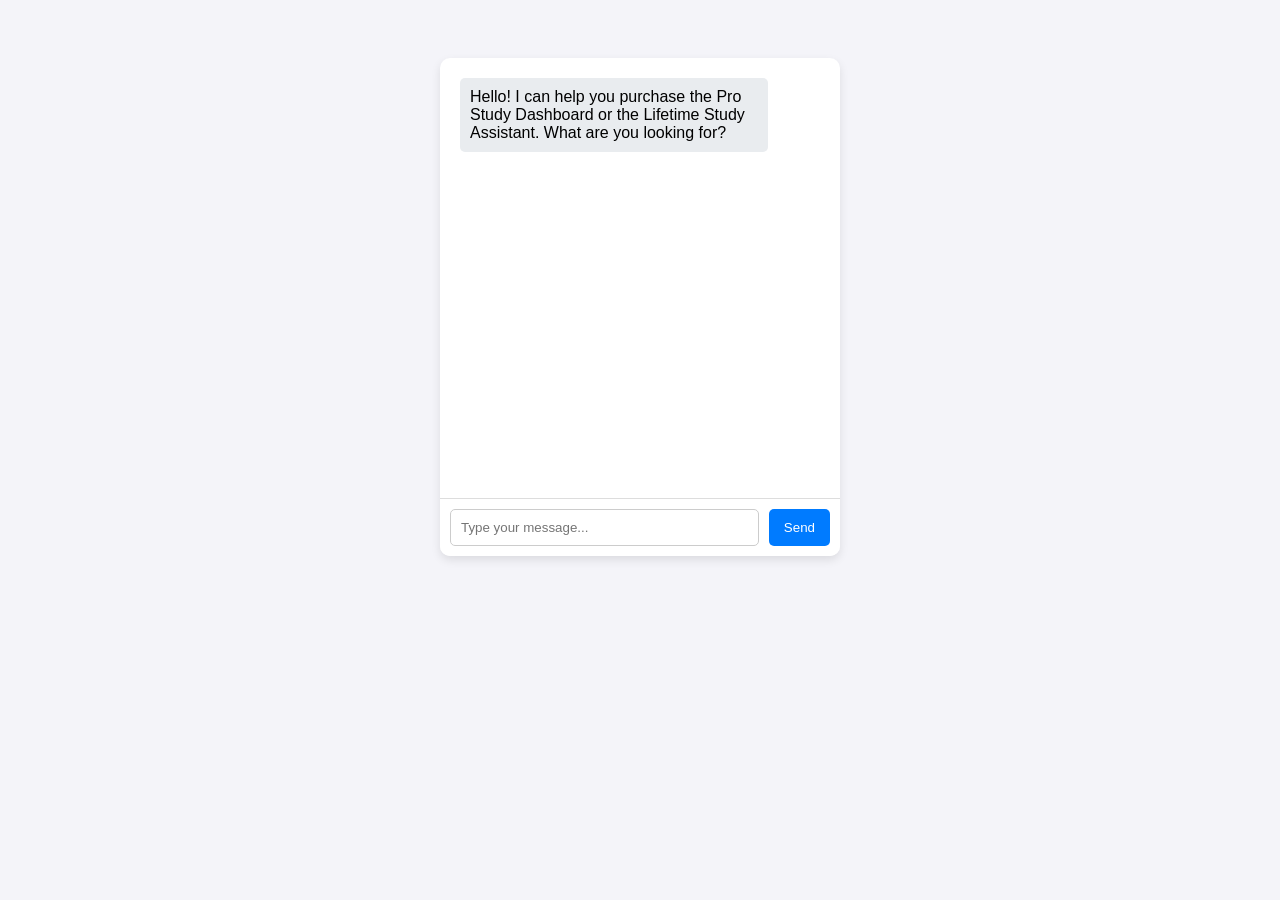
==== index.html @ 8527a6d9 "Initial commit with MongoDB and FastAPI" ====
<!DOCTYPE html>
<html lang="en">
<head>
    <meta charset="UTF-8">
    <meta name="viewport" content="width=device-width, initial-scale=1.0">
    <title>AI Commerce Agent</title>
    <style>
        body { font-family: Arial, sans-serif; background: #f4f4f9; display: flex; justify-content: center; padding: 50px; }
        #chat-box { width: 400px; background: white; border-radius: 10px; box-shadow: 0 4px 10px rgba(0,0,0,0.1); display: flex; flex-direction: column; overflow: hidden; }
        #messages { flex-grow: 1; height: 400px; overflow-y: auto; padding: 20px; border-bottom: 1px solid #ddd; }
        .msg { margin-bottom: 15px; padding: 10px; border-radius: 5px; max-width: 80%; }
        .user-msg { background: #007bff; color: white; align-self: flex-end; margin-left: auto; }
        .ai-msg { background: #e9ecef; color: black; align-self: flex-start; }
        .pay-btn { display: inline-block; margin-top: 10px; padding: 8px 12px; background: #28a745; color: white; text-decoration: none; border-radius: 5px; font-weight: bold; }
        #input-area { display: flex; padding: 10px; background: #fff; }
        input { flex-grow: 1; padding: 10px; border: 1px solid #ccc; border-radius: 5px; }
        button { margin-left: 10px; padding: 10px 15px; background: #007bff; color: white; border: none; border-radius: 5px; cursor: pointer; }
    </style>
</head>
<body>

<div id="chat-box">
    <div id="messages">
        <div class="msg ai-msg">Hello! I can help you purchase the Pro Study Dashboard or the Lifetime Study Assistant. What are you looking for?</div>
    </div>
    <div id="input-area">
        <input type="text" id="user-input" placeholder="Type your message..." onkeypress="handleKeyPress(event)">
        <button onclick="sendMessage()">Send</button>
    </div>
</div>

<script>
    // Generate a random session ID when the page loads
    const currentSessionId = "user_" + Math.random().toString(36).substring(7);

    async function sendMessage() {
        const inputField = document.getElementById("user-input");
        const messageText = inputField.value.trim();
        if (!messageText) return;

        appendMessage(messageText, "user-msg");
        inputField.value = "";

        try {
            // Send both the message and the session ID
            const response = await fetch("http://localhost:8000/chat", {
                method: "POST",
                headers: { "Content-Type": "application/json" },
                body: JSON.stringify({ 
                    message: messageText, 
                    session_id: currentSessionId 
                })
            });
            const data = await response.json();
            
            if (data.reply.includes("https://rzp.io/")) {
                const link = data.reply.match(/https:\/\/rzp\.io\S+/)[0];
                const textWithoutLink = data.reply.replace(link, "").trim();
                
                // Create a unique ID for the button so we can change it later
                const btnId = "btn-" + Math.random().toString(36).substring(7);
                let htmlReply = textWithoutLink + `<br><a href="${link}" target="_blank" id="${btnId}" class="pay-btn">Pay Now 🚀</a>`;
                appendHTML(htmlReply, "ai-msg");

                // Start polling the backend to see if the webhook fired
                let pollInterval = setInterval(async () => {
                    try {
                        let statusRes = await fetch(`http://localhost:8000/status?url=${encodeURIComponent(link)}`);
                        let statusData = await statusRes.json();
                        
                        if (statusData.status === "PAID") {
                            // Payment was successful! Update the UI in real-time.
                            let payBtn = document.getElementById(btnId);
                            payBtn.innerText = "Payment Confirmed ✅";
                            payBtn.style.background = "#198754"; // Darker green
                            payBtn.style.pointerEvents = "none"; // Disable clicking again
                            
                            // Stop polling
                            clearInterval(pollInterval);
                            
                            // Make the AI say a final thank you
                            appendMessage("Thank you for your purchase! Your order has been confirmed.", "ai-msg");
                        }
                    } catch (e) {
                        console.error("Polling error", e);
                    }
                }, 3000); // Check every 3 seconds

       } else {
        // This block executes if your initial 'if' condition is false
        appendMessage(data.reply, "ai-msg");
    }
} 
catch (error) {
    console.error(error); // Best practice to log the exact error for debugging
    appendMessage("Error connecting to the server.", "ai-msg");
}

function appendMessage(text, className) {
    const msgDiv = document.createElement("div");
    msgDiv.className = "msg " + className;
    msgDiv.innerText = text;
    
    const messagesContainer = document.getElementById("messages");
    if (messagesContainer) {
        messagesContainer.appendChild(msgDiv);
    } else {
        console.error("Target container #messages not found in the DOM.");
    }
}

        scrollToBottom();
    }

    function appendHTML(html, className) {
        const msgDiv = document.createElement("div");
        msgDiv.className = "msg " + className;
        msgDiv.innerHTML = html;
        document.getElementById("messages").appendChild(msgDiv);
        scrollToBottom();
    }

    function scrollToBottom() {
        const messagesDiv = document.getElementById("messages");
        messagesDiv.scrollTop = messagesDiv.scrollHeight;
    }

    function handleKeyPress(event) {
        if (event.key === "Enter") sendMessage();
    }
</script>

</body>
</html>
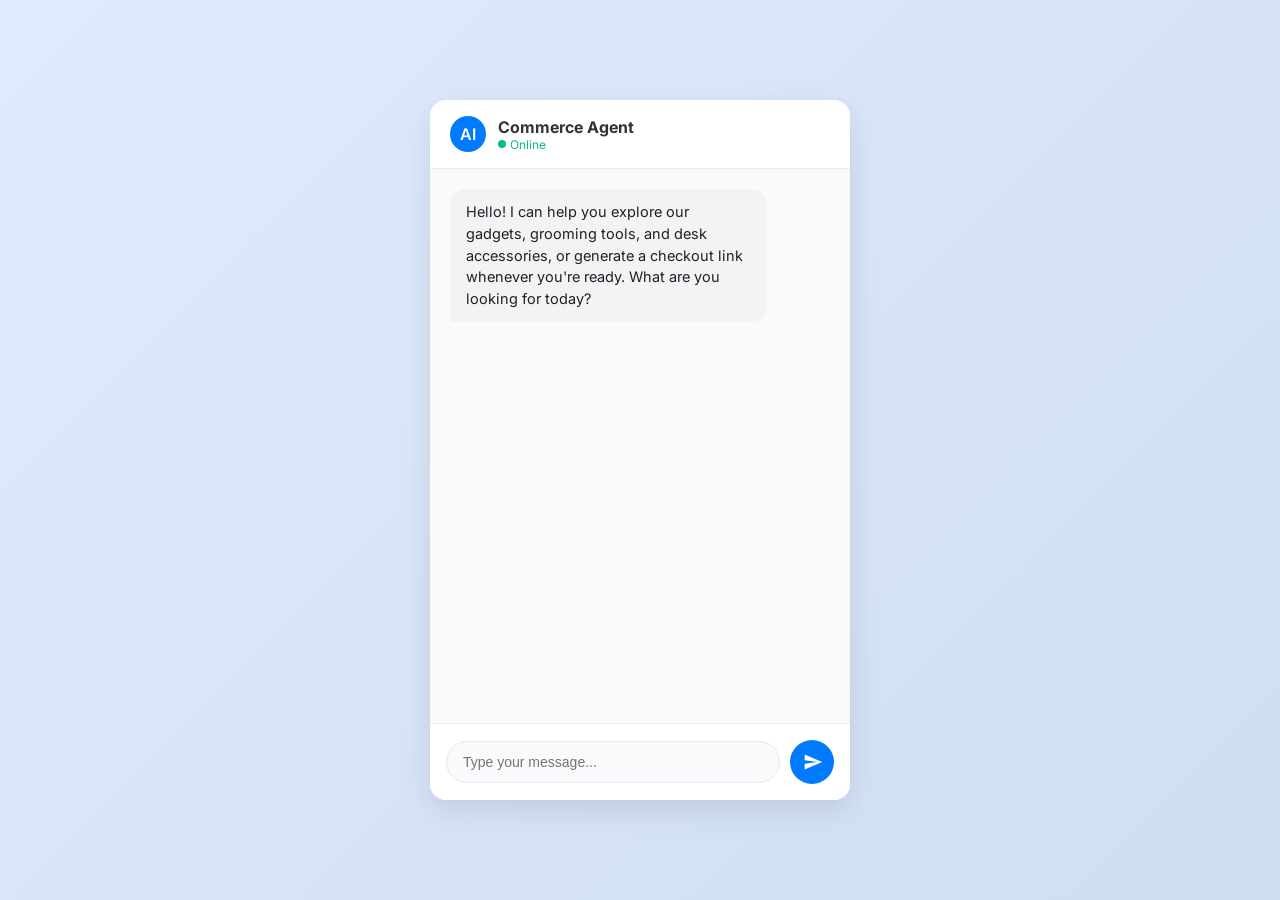
==== commit 41219a78: "feat: apply modern professional UI with live backend routing and payment status polling" ====
--- a/index.html
+++ b/index.html
@@ -4,34 +4,238 @@
     <meta charset="UTF-8">
     <meta name="viewport" content="width=device-width, initial-scale=1.0">
     <title>AI Commerce Agent</title>
+    <link href="https://fonts.googleapis.com/css2?family=Inter:wght@400;500;600&display=swap" rel="stylesheet">
     <style>
-        body { font-family: Arial, sans-serif; background: #f4f4f9; display: flex; justify-content: center; padding: 50px; }
-        #chat-box { width: 400px; background: white; border-radius: 10px; box-shadow: 0 4px 10px rgba(0,0,0,0.1); display: flex; flex-direction: column; overflow: hidden; }
-        #messages { flex-grow: 1; height: 400px; overflow-y: auto; padding: 20px; border-bottom: 1px solid #ddd; }
-        .msg { margin-bottom: 15px; padding: 10px; border-radius: 5px; max-width: 80%; }
-        .user-msg { background: #007bff; color: white; align-self: flex-end; margin-left: auto; }
-        .ai-msg { background: #e9ecef; color: black; align-self: flex-start; }
-        .pay-btn { display: inline-block; margin-top: 10px; padding: 8px 12px; background: #28a745; color: white; text-decoration: none; border-radius: 5px; font-weight: bold; }
-        #input-area { display: flex; padding: 10px; background: #fff; }
-        input { flex-grow: 1; padding: 10px; border: 1px solid #ccc; border-radius: 5px; }
-        button { margin-left: 10px; padding: 10px 15px; background: #007bff; color: white; border: none; border-radius: 5px; cursor: pointer; }
+        :root {
+            --primary: #007bff;
+            --primary-hover: #0056b3;
+            --bg-color: #f0f2f5;
+            --chat-bg: #ffffff;
+            --ai-msg-bg: #f1f3f4;
+            --ai-msg-text: #202124;
+            --user-msg-bg: #007bff;
+            --user-msg-text: #ffffff;
+            --success: #10b981;
+        }
+
+        body { 
+            font-family: 'Inter', sans-serif; 
+            background: linear-gradient(135deg, #e0eafc 0%, #cfdef3 100%); 
+            display: flex; 
+            justify-content: center; 
+            align-items: center;
+            height: 100vh;
+            margin: 0;
+        }
+
+        #chat-box { 
+            width: 100%;
+            max-width: 420px; 
+            background: var(--chat-bg); 
+            border-radius: 16px; 
+            box-shadow: 0 10px 30px rgba(0,0,0,0.1); 
+            display: flex; 
+            flex-direction: column; 
+            height: 85vh;
+            max-height: 700px;
+            overflow: hidden; 
+        }
+
+        /* Header Styling */
+        #chat-header {
+            background: #ffffff;
+            padding: 16px 20px;
+            border-bottom: 1px solid #eaeaea;
+            display: flex;
+            align-items: center;
+            gap: 12px;
+            z-index: 10;
+        }
+
+        .avatar {
+            width: 36px;
+            height: 36px;
+            background: var(--primary);
+            border-radius: 50%;
+            display: flex;
+            align-items: center;
+            justify-content: center;
+            color: white;
+            font-weight: 600;
+        }
+
+        .agent-info h2 {
+            margin: 0;
+            font-size: 16px;
+            color: #333;
+        }
+
+        .agent-info p {
+            margin: 0;
+            font-size: 12px;
+            color: #10b981;
+            display: flex;
+            align-items: center;
+            gap: 4px;
+        }
+
+        .agent-info p::before {
+            content: '';
+            display: inline-block;
+            width: 8px;
+            height: 8px;
+            background: var(--success);
+            border-radius: 50%;
+        }
+
+        /* Messages Area */
+        #messages { 
+            flex-grow: 1; 
+            overflow-y: auto; 
+            padding: 20px; 
+            display: flex;
+            flex-direction: column;
+            gap: 12px;
+            background: #fafafa;
+        }
+
+        /* Custom Scrollbar */
+        #messages::-webkit-scrollbar { width: 6px; }
+        #messages::-webkit-scrollbar-track { background: transparent; }
+        #messages::-webkit-scrollbar-thumb { background: #cbd5e1; border-radius: 10px; }
+
+        .msg { 
+            padding: 12px 16px; 
+            border-radius: 16px; 
+            max-width: 75%; 
+            font-size: 14.5px;
+            line-height: 1.5;
+            word-wrap: break-word;
+            animation: fadeIn 0.3s ease-in-out;
+        }
+
+        @keyframes fadeIn {
+            from { opacity: 0; transform: translateY(5px); }
+            to { opacity: 1; transform: translateY(0); }
+        }
+
+        .user-msg { 
+            background: var(--user-msg-bg); 
+            color: var(--user-msg-text); 
+            align-self: flex-end; 
+            border-bottom-right-radius: 4px;
+            box-shadow: 0 2px 5px rgba(0, 123, 255, 0.2);
+        }
+
+        .ai-msg { 
+            background: var(--ai-msg-bg); 
+            color: var(--ai-msg-text); 
+            align-self: flex-start; 
+            border-bottom-left-radius: 4px;
+        }
+
+        /* Payment Button */
+        .pay-btn { 
+            display: inline-flex; 
+            align-items: center;
+            justify-content: center;
+            margin-top: 12px; 
+            padding: 10px 16px; 
+            background: var(--success); 
+            color: white; 
+            text-decoration: none; 
+            border-radius: 8px; 
+            font-weight: 600; 
+            transition: all 0.2s ease;
+            width: fit-content;
+            box-shadow: 0 4px 6px rgba(16, 185, 129, 0.2);
+        }
+
+        .pay-btn:hover {
+            background: #0e9f6e;
+            transform: translateY(-1px);
+        }
+
+        /* Input Area */
+        #input-area { 
+            display: flex; 
+            padding: 16px; 
+            background: #ffffff; 
+            border-top: 1px solid #eaeaea;
+            gap: 10px;
+            align-items: center;
+        }
+
+        input { 
+            flex-grow: 1; 
+            padding: 12px 16px; 
+            border: 1px solid #e2e8f0; 
+            border-radius: 24px; 
+            outline: none;
+            font-size: 14px;
+            transition: border-color 0.2s;
+            background: #f8fafc;
+        }
+
+        input:focus {
+            border-color: var(--primary);
+            background: #ffffff;
+        }
+
+        button { 
+            width: 44px;
+            height: 44px;
+            background: var(--primary); 
+            color: white; 
+            border: none; 
+            border-radius: 50%; 
+            cursor: pointer; 
+            display: flex;
+            align-items: center;
+            justify-content: center;
+            transition: background 0.2s, transform 0.1s;
+        }
+
+        button:hover { background: var(--primary-hover); }
+        button:active { transform: scale(0.95); }
+
+        button svg {
+            width: 20px;
+            height: 20px;
+            fill: currentColor;
+            margin-left: 2px;
+        }
     </style>
 </head>
 <body>
 
 <div id="chat-box">
+    <div id="chat-header">
+        <div class="avatar">AI</div>
+        <div class="agent-info">
+            <h2>Commerce Agent</h2>
+            <p>Online</p>
+        </div>
+    </div>
+
     <div id="messages">
-        <div class="msg ai-msg">Hello! I can help you purchase the Pro Study Dashboard or the Lifetime Study Assistant. What are you looking for?</div>
+        <div class="msg ai-msg">Hello! I can help you explore our gadgets, grooming tools, and desk accessories, or generate a checkout link whenever you're ready. What are you looking for today?</div>
     </div>
+    
     <div id="input-area">
-        <input type="text" id="user-input" placeholder="Type your message..." onkeypress="handleKeyPress(event)">
-        <button onclick="sendMessage()">Send</button>
+        <input type="text" id="user-input" placeholder="Type your message..." onkeypress="handleKeyPress(event)" autocomplete="off">
+        <button onclick="sendMessage()" aria-label="Send Message">
+            <svg xmlns="http://www.3.org/2000/svg" viewBox="0 0 24 24">
+                <path d="M2.01 21L23 12 2.01 3 2 10l15 2-15 2z"></path>
+            </svg>
+        </button>
     </div>
 </div>
 
 <script>
-    // Generate a random session ID when the page loads
     const currentSessionId = "user_" + Math.random().toString(36).substring(7);
+    // Point this to your live Render server so it works on Vercel
+    const API_URL = "https://ai-commence-agent-razorpay.onrender.com";
 
     async function sendMessage() {
         const inputField = document.getElementById("user-input");
@@ -40,10 +244,10 @@
 
         appendMessage(messageText, "user-msg");
         inputField.value = "";
+        scrollToBottom();
 
         try {
-            // Send both the message and the session ID
-            const response = await fetch("http://localhost:8000/chat", {
+            const response = await fetch(`${API_URL}/chat`, {
                 method: "POST",
                 headers: { "Content-Type": "application/json" },
                 body: JSON.stringify({ 
@@ -57,58 +261,48 @@
                 const link = data.reply.match(/https:\/\/rzp\.io\S+/)[0];
                 const textWithoutLink = data.reply.replace(link, "").trim();
                 
-                // Create a unique ID for the button so we can change it later
                 const btnId = "btn-" + Math.random().toString(36).substring(7);
                 let htmlReply = textWithoutLink + `<br><a href="${link}" target="_blank" id="${btnId}" class="pay-btn">Pay Now 🚀</a>`;
                 appendHTML(htmlReply, "ai-msg");
 
-                // Start polling the backend to see if the webhook fired
                 let pollInterval = setInterval(async () => {
                     try {
-                        let statusRes = await fetch(`http://localhost:8000/status?url=${encodeURIComponent(link)}`);
+                        let statusRes = await fetch(`${API_URL}/status?url=${encodeURIComponent(link)}`);
                         let statusData = await statusRes.json();
                         
                         if (statusData.status === "PAID") {
-                            // Payment was successful! Update the UI in real-time.
                             let payBtn = document.getElementById(btnId);
                             payBtn.innerText = "Payment Confirmed ✅";
-                            payBtn.style.background = "#198754"; // Darker green
-                            payBtn.style.pointerEvents = "none"; // Disable clicking again
+                            payBtn.style.background = "#059669"; 
+                            payBtn.style.pointerEvents = "none"; 
+                            payBtn.style.boxShadow = "none";
                             
-                            // Stop polling
                             clearInterval(pollInterval);
-                            
-                            // Make the AI say a final thank you
                             appendMessage("Thank you for your purchase! Your order has been confirmed.", "ai-msg");
                         }
                     } catch (e) {
                         console.error("Polling error", e);
                     }
-                }, 3000); // Check every 3 seconds
-
-       } else {
-        // This block executes if your initial 'if' condition is false
-        appendMessage(data.reply, "ai-msg");
-    }
-} 
-catch (error) {
-    console.error(error); // Best practice to log the exact error for debugging
-    appendMessage("Error connecting to the server.", "ai-msg");
-}
-
-function appendMessage(text, className) {
-    const msgDiv = document.createElement("div");
-    msgDiv.className = "msg " + className;
-    msgDiv.innerText = text;
-    
-    const messagesContainer = document.getElementById("messages");
-    if (messagesContainer) {
-        messagesContainer.appendChild(msgDiv);
-    } else {
-        console.error("Target container #messages not found in the DOM.");
-    }
-}
-
+                }, 3000); 
+
+            } else {
+                appendMessage(data.reply, "ai-msg");
+            }
+        } catch (error) {
+            console.error("Connection Error:", error); 
+            appendMessage("Error connecting to the server.", "ai-msg");
+        }
+    }
+
+    function appendMessage(text, className) {
+        const msgDiv = document.createElement("div");
+        msgDiv.className = "msg " + className;
+        msgDiv.innerText = text;
+        
+        const messagesContainer = document.getElementById("messages");
+        if (messagesContainer) {
+            messagesContainer.appendChild(msgDiv);
+        }
         scrollToBottom();
     }
 
@@ -122,7 +316,10 @@
 
     function scrollToBottom() {
         const messagesDiv = document.getElementById("messages");
-        messagesDiv.scrollTop = messagesDiv.scrollHeight;
+        messagesDiv.scrollTo({
+            top: messagesDiv.scrollHeight,
+            behavior: 'smooth'
+        });
     }
 
     function handleKeyPress(event) {
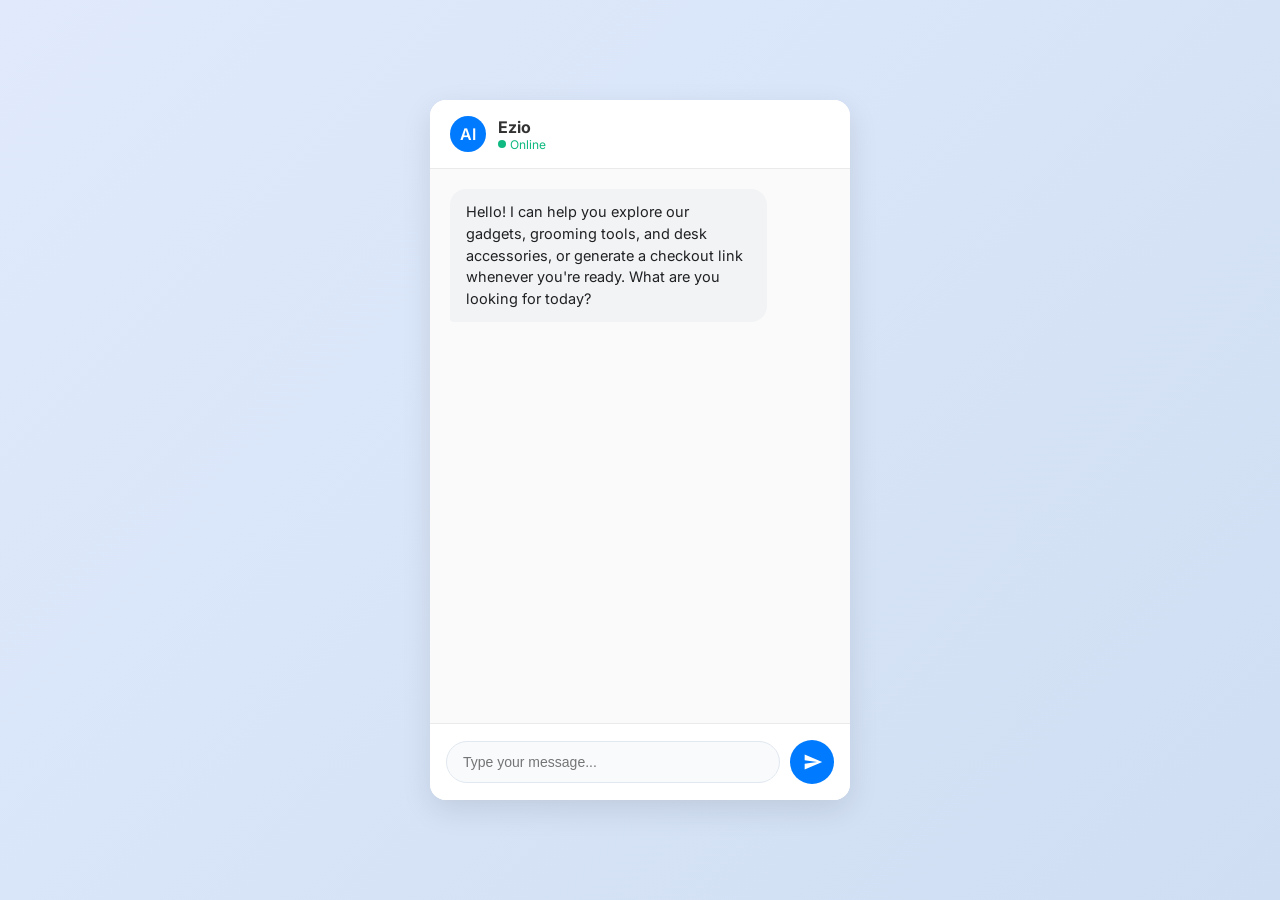
==== commit a6bad1de: "Renamed project to Ezio in UI" ====
--- a/index.html
+++ b/index.html
@@ -3,7 +3,7 @@
 <head>
     <meta charset="UTF-8">
     <meta name="viewport" content="width=device-width, initial-scale=1.0">
-    <title>AI Commerce Agent</title>
+    <title>Ezio</title>
     <link href="https://fonts.googleapis.com/css2?family=Inter:wght@400;500;600&display=swap" rel="stylesheet">
     <style>
         :root {
@@ -213,7 +213,7 @@
     <div id="chat-header">
         <div class="avatar">AI</div>
         <div class="agent-info">
-            <h2>Commerce Agent</h2>
+            <h2>Ezio</h2>
             <p>Online</p>
         </div>
     </div>
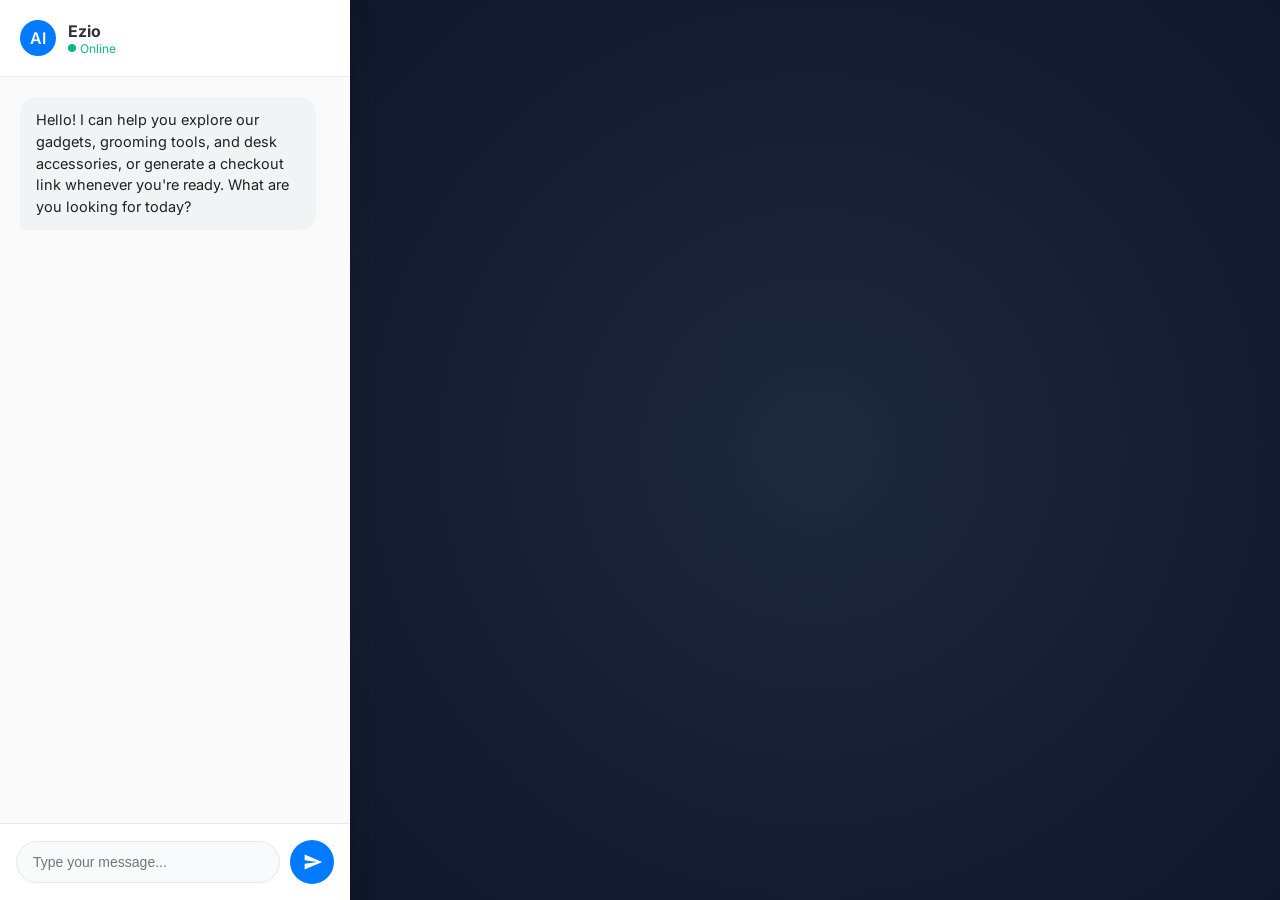
==== commit 5e973dcf: "addedWalkthrough: Event-Driven Split-Screen Generative UI" ====
--- a/index.html
+++ b/index.html
@@ -4,7 +4,7 @@
     <meta charset="UTF-8">
     <meta name="viewport" content="width=device-width, initial-scale=1.0">
     <title>Ezio</title>
-    <link href="https://fonts.googleapis.com/css2?family=Inter:wght@400;500;600&display=swap" rel="stylesheet">
+    <link href="https://fonts.googleapis.com/css2?family=Inter:wght@400;500;600;700&display=swap" rel="stylesheet">
     <style>
         :root {
             --primary: #007bff;
@@ -16,40 +16,36 @@
             --user-msg-bg: #007bff;
             --user-msg-text: #ffffff;
             --success: #10b981;
+            --card-bg: rgba(255, 255, 255, 0.95);
         }
 
         body { 
             font-family: 'Inter', sans-serif; 
-            background: linear-gradient(135deg, #e0eafc 0%, #cfdef3 100%); 
-            display: flex; 
-            justify-content: center; 
-            align-items: center;
+            margin: 0;
+            display: grid;
+            grid-template-columns: 350px 1fr;
             height: 100vh;
-            margin: 0;
-        }
-
-        #chat-box { 
-            width: 100%;
-            max-width: 420px; 
+            overflow: hidden;
+            background: #0f172a; /* Dark background behind split screen */
+        }
+
+        /* --- Left Column: Chat Pane --- */
+        #chat-pane { 
             background: var(--chat-bg); 
-            border-radius: 16px; 
-            box-shadow: 0 10px 30px rgba(0,0,0,0.1); 
             display: flex; 
             flex-direction: column; 
-            height: 85vh;
-            max-height: 700px;
-            overflow: hidden; 
-        }
-
-        /* Header Styling */
+            height: 100vh;
+            box-shadow: 2px 0 20px rgba(0,0,0,0.1);
+            z-index: 10;
+        }
+
         #chat-header {
             background: #ffffff;
-            padding: 16px 20px;
+            padding: 20px;
             border-bottom: 1px solid #eaeaea;
             display: flex;
             align-items: center;
             gap: 12px;
-            z-index: 10;
         }
 
         .avatar {
@@ -88,18 +84,16 @@
             border-radius: 50%;
         }
 
-        /* Messages Area */
         #messages { 
             flex-grow: 1; 
             overflow-y: auto; 
             padding: 20px; 
             display: flex;
             flex-direction: column;
-            gap: 12px;
+            gap: 16px;
             background: #fafafa;
         }
 
-        /* Custom Scrollbar */
         #messages::-webkit-scrollbar { width: 6px; }
         #messages::-webkit-scrollbar-track { background: transparent; }
         #messages::-webkit-scrollbar-thumb { background: #cbd5e1; border-radius: 10px; }
@@ -107,7 +101,7 @@
         .msg { 
             padding: 12px 16px; 
             border-radius: 16px; 
-            max-width: 75%; 
+            max-width: 85%; 
             font-size: 14.5px;
             line-height: 1.5;
             word-wrap: break-word;
@@ -134,29 +128,6 @@
             border-bottom-left-radius: 4px;
         }
 
-        /* Payment Button */
-        .pay-btn { 
-            display: inline-flex; 
-            align-items: center;
-            justify-content: center;
-            margin-top: 12px; 
-            padding: 10px 16px; 
-            background: var(--success); 
-            color: white; 
-            text-decoration: none; 
-            border-radius: 8px; 
-            font-weight: 600; 
-            transition: all 0.2s ease;
-            width: fit-content;
-            box-shadow: 0 4px 6px rgba(16, 185, 129, 0.2);
-        }
-
-        .pay-btn:hover {
-            background: #0e9f6e;
-            transform: translateY(-1px);
-        }
-
-        /* Input Area */
         #input-area { 
             display: flex; 
             padding: 16px; 
@@ -194,6 +165,7 @@
             align-items: center;
             justify-content: center;
             transition: background 0.2s, transform 0.1s;
+            flex-shrink: 0;
         }
 
         button:hover { background: var(--primary-hover); }
@@ -205,37 +177,128 @@
             fill: currentColor;
             margin-left: 2px;
         }
+
+        /* --- Right Column: Visual Stage --- */
+        #visual-stage {
+            position: relative;
+            background: radial-gradient(circle at center, #1e293b 0%, #0f172a 100%);
+            display: flex;
+            align-items: center;
+            justify-content: center;
+            padding: 40px;
+        }
+
+        /* Generated Card Styles */
+        .product-card {
+            background: var(--card-bg);
+            border-radius: 24px;
+            padding: 32px;
+            max-width: 500px;
+            width: 100%;
+            box-shadow: 0 25px 50px -12px rgba(0, 0, 0, 0.5);
+            backdrop-filter: blur(10px);
+            text-align: center;
+        }
+
+        .product-card h3 {
+            margin: 0 0 12px 0;
+            font-size: 28px;
+            font-weight: 700;
+            color: #1e293b;
+        }
+
+        .product-card p.desc {
+            font-size: 16px;
+            color: #64748b;
+            margin: 0 0 24px 0;
+            line-height: 1.6;
+        }
+
+        .product-card .price {
+            font-size: 32px;
+            font-weight: 700;
+            color: var(--primary);
+            margin: 0 0 24px 0;
+        }
+        
+        .product-card .display-price {
+            font-size: 18px;
+            color: #94a3b8;
+            text-decoration: line-through;
+            margin-right: 8px;
+        }
+
+        .card-enter { 
+            opacity: 0; 
+            transform: translateY(30px) scale(0.95); 
+            transition: all 0.5s cubic-bezier(0.25, 1, 0.5, 1); 
+        }
+        
+        .card-enter-active { 
+            opacity: 1; 
+            transform: translateY(0) scale(1); 
+        }
+
+        .pay-btn { 
+            display: inline-flex; 
+            align-items: center;
+            justify-content: center;
+            padding: 14px 32px; 
+            background: var(--success); 
+            color: white; 
+            text-decoration: none; 
+            border-radius: 12px; 
+            font-weight: 600; 
+            font-size: 16px;
+            transition: all 0.2s ease;
+            box-shadow: 0 4px 15px rgba(16, 185, 129, 0.3);
+            border: none;
+            cursor: pointer;
+            width: 100%;
+            box-sizing: border-box;
+        }
+
+        .pay-btn:hover {
+            background: #0e9f6e;
+            transform: translateY(-2px);
+            box-shadow: 0 6px 20px rgba(16, 185, 129, 0.4);
+        }
     </style>
 </head>
 <body>
 
-<div id="chat-box">
-    <div id="chat-header">
-        <div class="avatar">AI</div>
-        <div class="agent-info">
-            <h2>Ezio</h2>
-            <p>Online</p>
+    <!-- Left Column: Chat Pane -->
+    <div id="chat-pane">
+        <div id="chat-header">
+            <div class="avatar">AI</div>
+            <div class="agent-info">
+                <h2>Ezio</h2>
+                <p>Online</p>
+            </div>
+        </div>
+
+        <div id="messages">
+            <div class="msg ai-msg">Hello! I can help you explore our gadgets, grooming tools, and desk accessories, or generate a checkout link whenever you're ready. What are you looking for today?</div>
+        </div>
+        
+        <div id="input-area">
+            <input type="text" id="user-input" placeholder="Type your message..." onkeypress="handleKeyPress(event)" autocomplete="off">
+            <button onclick="sendMessage()" aria-label="Send Message">
+                <svg xmlns="http://www.3.org/2000/svg" viewBox="0 0 24 24">
+                    <path d="M2.01 21L23 12 2.01 3 2 10l15 2-15 2z"></path>
+                </svg>
+            </button>
         </div>
     </div>
 
-    <div id="messages">
-        <div class="msg ai-msg">Hello! I can help you explore our gadgets, grooming tools, and desk accessories, or generate a checkout link whenever you're ready. What are you looking for today?</div>
+    <!-- Right Column: Visual Stage -->
+    <div id="visual-stage">
+        <!-- Generative UI renders cards here -->
     </div>
-    
-    <div id="input-area">
-        <input type="text" id="user-input" placeholder="Type your message..." onkeypress="handleKeyPress(event)" autocomplete="off">
-        <button onclick="sendMessage()" aria-label="Send Message">
-            <svg xmlns="http://www.3.org/2000/svg" viewBox="0 0 24 24">
-                <path d="M2.01 21L23 12 2.01 3 2 10l15 2-15 2z"></path>
-            </svg>
-        </button>
-    </div>
-</div>
 
 <script>
     const currentSessionId = "user_" + Math.random().toString(36).substring(7);
-    // Point this to your live Render server so it works on Vercel
-    const API_URL = "https://ai-commence-agent-razorpay.onrender.com";
+    const API_URL = "http://127.0.0.1:8000"; // Point this to your live server if needed (e.g., render URL)
 
     async function sendMessage() {
         const inputField = document.getElementById("user-input");
@@ -256,42 +319,85 @@
                 })
             });
             const data = await response.json();
-            
-            if (data.reply.includes("https://rzp.io/")) {
-                const link = data.reply.match(/https:\/\/rzp\.io\S+/)[0];
-                const textWithoutLink = data.reply.replace(link, "").trim();
-                
-                const btnId = "btn-" + Math.random().toString(36).substring(7);
-                let htmlReply = textWithoutLink + `<br><a href="${link}" target="_blank" id="${btnId}" class="pay-btn">Pay Now 🚀</a>`;
-                appendHTML(htmlReply, "ai-msg");
-
-                let pollInterval = setInterval(async () => {
-                    try {
-                        let statusRes = await fetch(`${API_URL}/status?url=${encodeURIComponent(link)}`);
-                        let statusData = await statusRes.json();
-                        
-                        if (statusData.status === "PAID") {
-                            let payBtn = document.getElementById(btnId);
-                            payBtn.innerText = "Payment Confirmed ✅";
-                            payBtn.style.background = "#059669"; 
-                            payBtn.style.pointerEvents = "none"; 
-                            payBtn.style.boxShadow = "none";
-                            
-                            clearInterval(pollInterval);
-                            appendMessage("Thank you for your purchase! Your order has been confirmed.", "ai-msg");
-                        }
-                    } catch (e) {
-                        console.error("Polling error", e);
-                    }
-                }, 3000); 
-
-            } else {
-                appendMessage(data.reply, "ai-msg");
-            }
+            handleResponse(data);
         } catch (error) {
             console.error("Connection Error:", error); 
             appendMessage("Error connecting to the server.", "ai-msg");
         }
+    }
+
+    function handleResponse(response) {
+        // 1. Append message to chat pane
+        if (response.message) {
+            appendMessage(response.message, "ai-msg");
+        }
+
+        // 2. Evaluate action and render visual stage
+        const stage = document.getElementById("visual-stage");
+
+        if (response.action === "SHOW_PRODUCT" || response.action === "NEGOTIATE" || response.data) {
+            // Clear existing content
+            stage.innerHTML = "";
+            
+            if (response.data) {
+                const card = document.createElement("div");
+                card.className = "product-card card-enter";
+                
+                // Formulate Price String
+                const priceInINR = response.data.display_price / 100;
+                let priceHtml = `<div class="price">₹${priceInINR}</div>`;
+                
+                // If a payment link is provided (checkout successful), show the payment button inside the card
+                let checkoutHtml = "";
+                if (response.payment_link) {
+                    const btnId = "btn-" + Math.random().toString(36).substring(7);
+                    checkoutHtml = `<a href="${response.payment_link}" target="_blank" id="${btnId}" class="pay-btn">Pay Now 🚀</a>`;
+                    
+                    // Start polling for payment status
+                    pollPaymentStatus(response.payment_link, btnId);
+                }
+
+                card.innerHTML = `
+                    <h3>${response.data.name}</h3>
+                    <p class="desc">${response.data.description}</p>
+                    ${priceHtml}
+                    ${checkoutHtml}
+                `;
+                
+                stage.appendChild(card);
+                
+                // Trigger animation
+                requestAnimationFrame(() => {
+                    requestAnimationFrame(() => {
+                        card.classList.add("card-enter-active");
+                    });
+                });
+            }
+        }
+    }
+
+    function pollPaymentStatus(link, btnId) {
+        let pollInterval = setInterval(async () => {
+            try {
+                let statusRes = await fetch(`${API_URL}/status?url=${encodeURIComponent(link)}`);
+                let statusData = await statusRes.json();
+                
+                if (statusData.status === "PAID") {
+                    let payBtn = document.getElementById(btnId);
+                    if (payBtn) {
+                        payBtn.innerText = "Payment Confirmed ✅";
+                        payBtn.style.background = "#059669"; 
+                        payBtn.style.pointerEvents = "none"; 
+                        payBtn.style.boxShadow = "none";
+                    }
+                    
+                    clearInterval(pollInterval);
+                    appendMessage("Thank you for your purchase! Your order has been confirmed.", "ai-msg");
+                }
+            } catch (e) {
+                console.error("Polling error", e);
+            }
+        }, 3000); 
     }
 
     function appendMessage(text, className) {
@@ -306,14 +412,6 @@
         scrollToBottom();
     }
 
-    function appendHTML(html, className) {
-        const msgDiv = document.createElement("div");
-        msgDiv.className = "msg " + className;
-        msgDiv.innerHTML = html;
-        document.getElementById("messages").appendChild(msgDiv);
-        scrollToBottom();
-    }
-
     function scrollToBottom() {
         const messagesDiv = document.getElementById("messages");
         messagesDiv.scrollTo({
